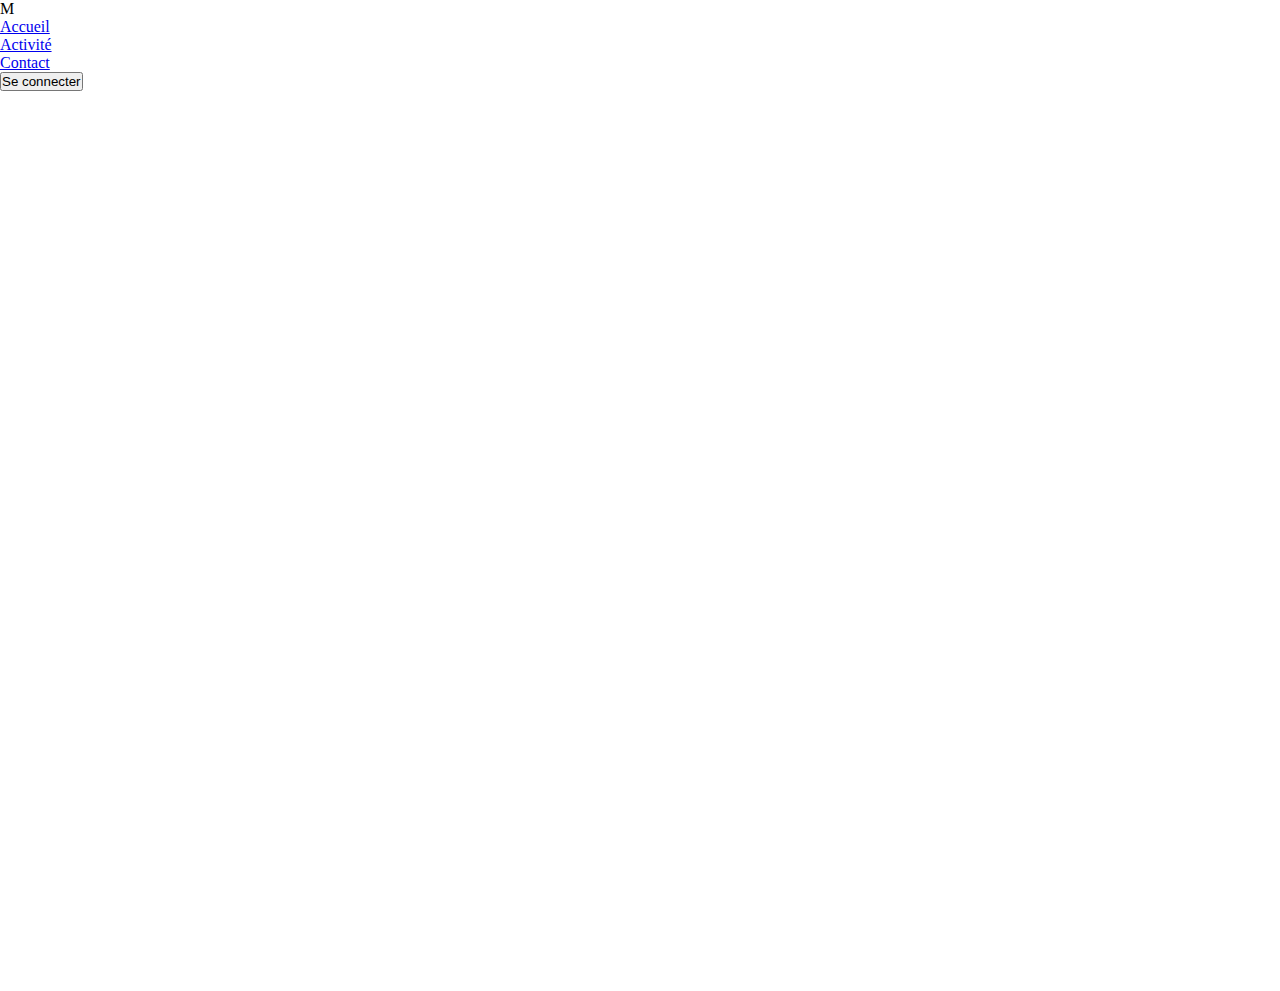
==== index.html @ d1741250 "html_css setting up the file" ====
<!DOCTYPE html>
<html lang="fr">
<head>
  <meta charset="UTF-8">
  <meta http-equiv="X-UA-Compatible" content="IE=edge">
  <meta name="viewport" content="width=device-width, initial-scale=1.0">
  <title>Mairie</title>
  <link rel="stylesheet" href="./main/general.css">
</head>
<body>

  <!-- header section -->
  <header>
    <p id="logo">M</p>
    <nav>
      <ul>
        <li class="item_1"><a href="#">Accueil</a></li>
        <li class="item_2"><a href="#">Activité</a></li></li>
        <li class="item_3"><a href="#">Contact</a></li></li>
      </ul>
      <button id="sign_in_up">Se connecter</button>
    </nav>
  </header>
  <!-- end header section -->
  
  <!-- main  -->
  <main>
    <!-- end main  -->
    <!-- hero section -->
    <section id="hero">
      <div class="hero container">
  
      </div>
    </section>
    <!-- end hero section -->
  
    <!-- presentation section -->
    <section id="presentation">
      <div class="presentation container">

      </div>
    </section>
    <!-- end presentation section -->

    <!-- activities section -->
    <!-- end section -->
    <!-- end activities section -->
  </main>
</body>
</html>
---- main/general.css ----
/* fichier de css general */
*{
  box-sizing: border-box;
  margin: 0;
  padding: 0;
}

/* general style */
main{
  min-height: 100vh;
}

main section.container{

  

}

/* general style */


/* header */


/* end header */

/* hero */
 
/* end hero */
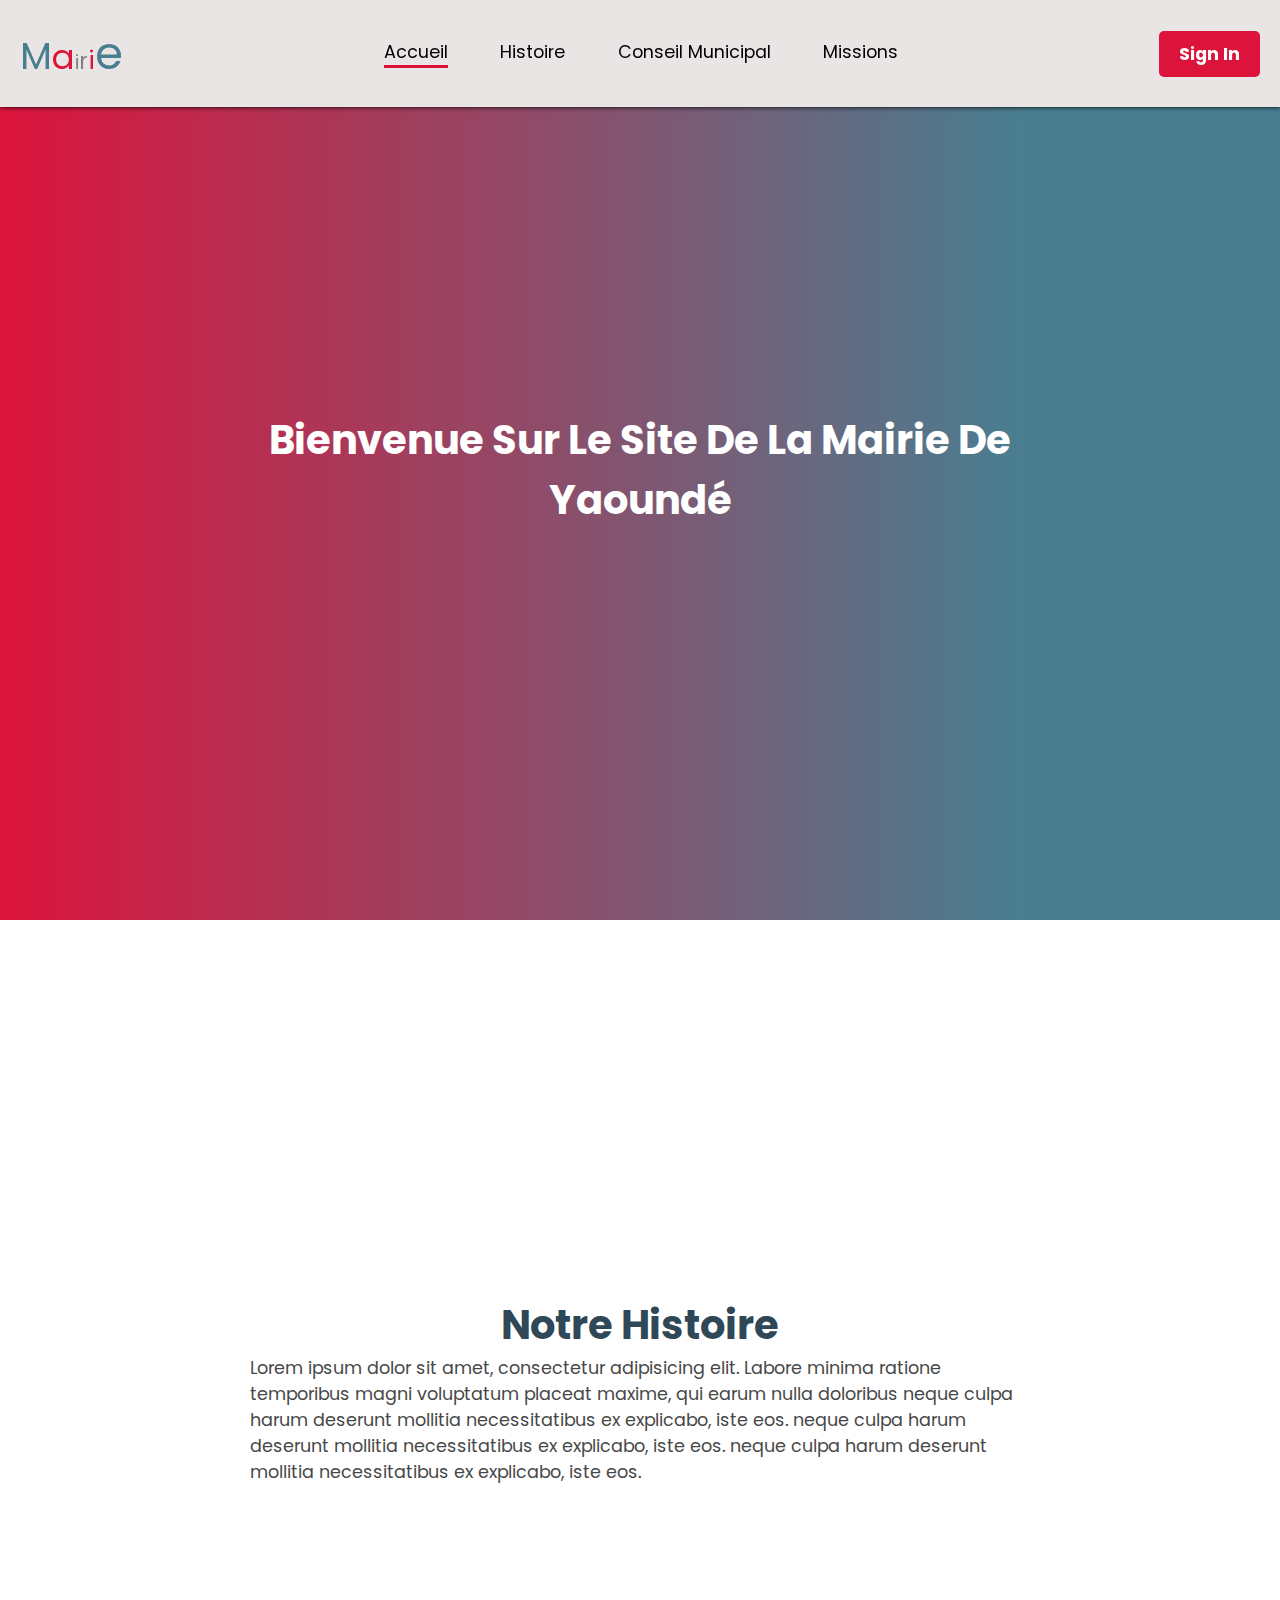
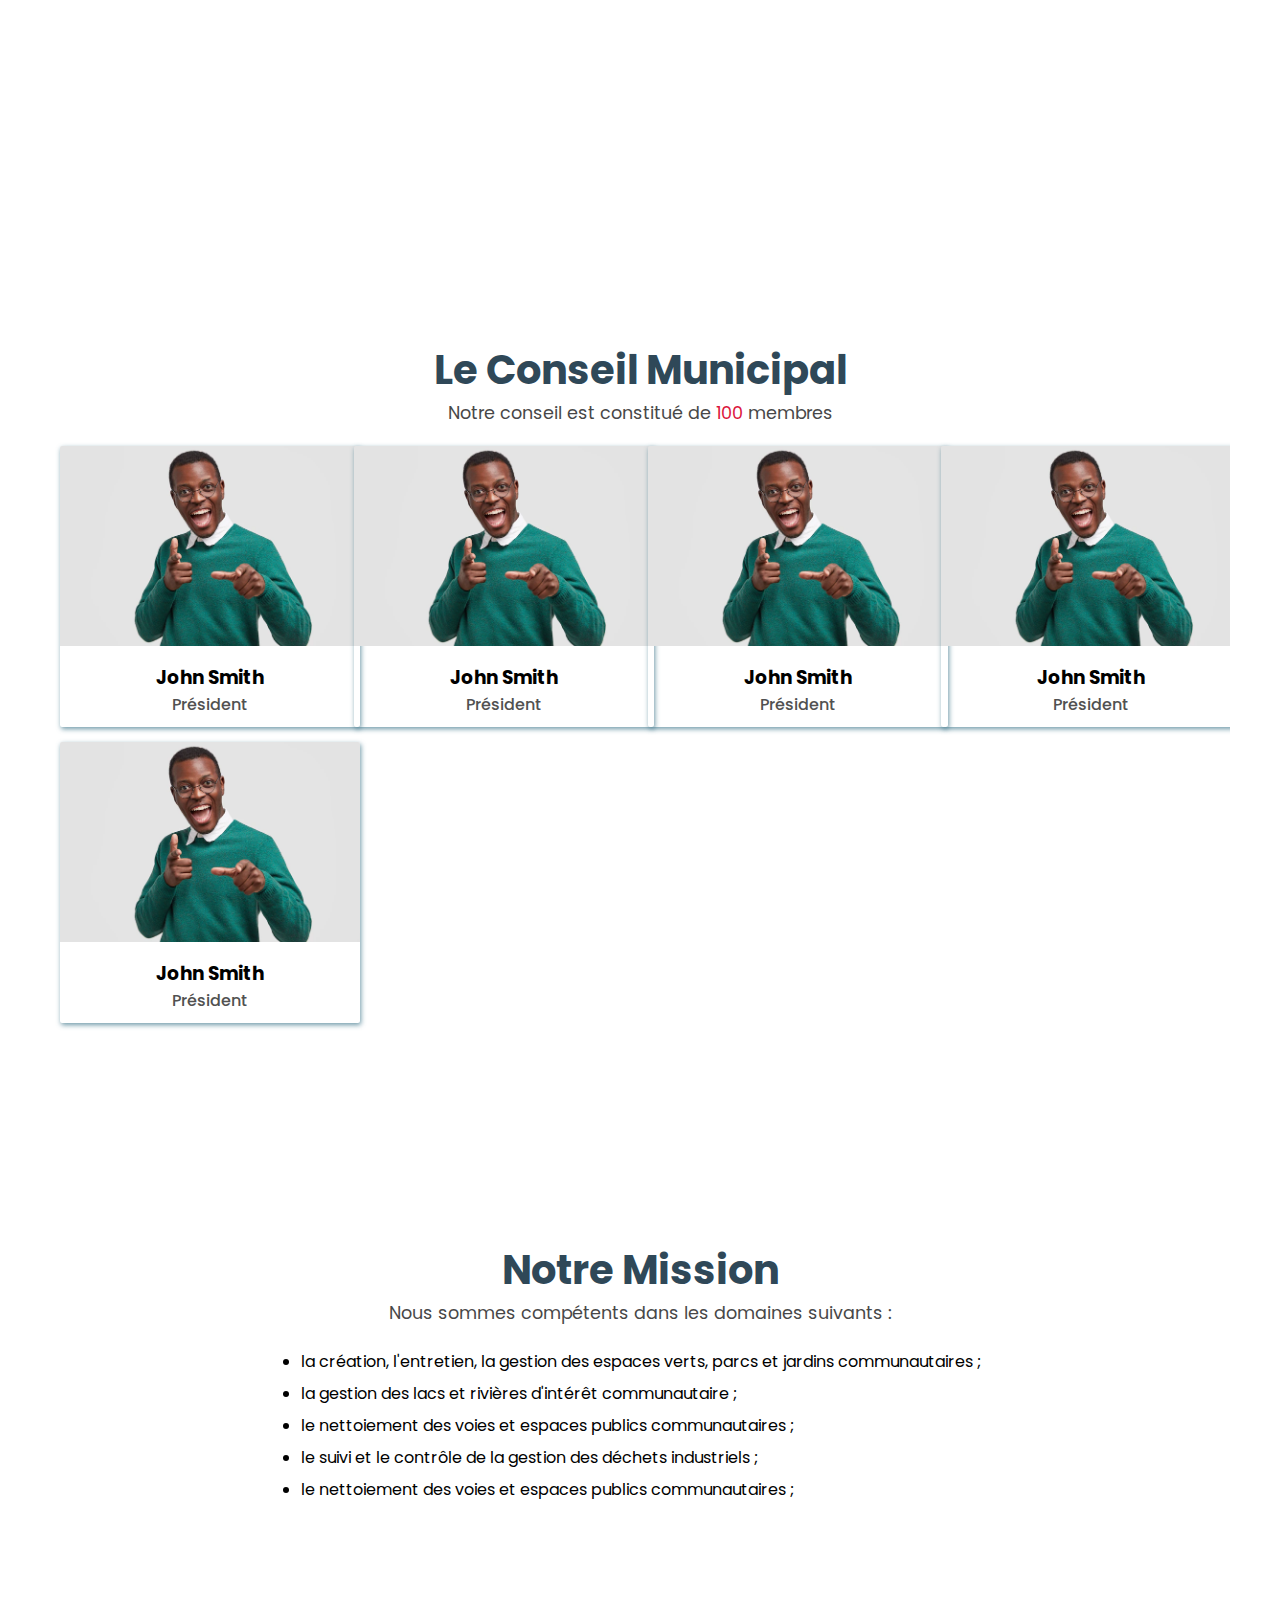
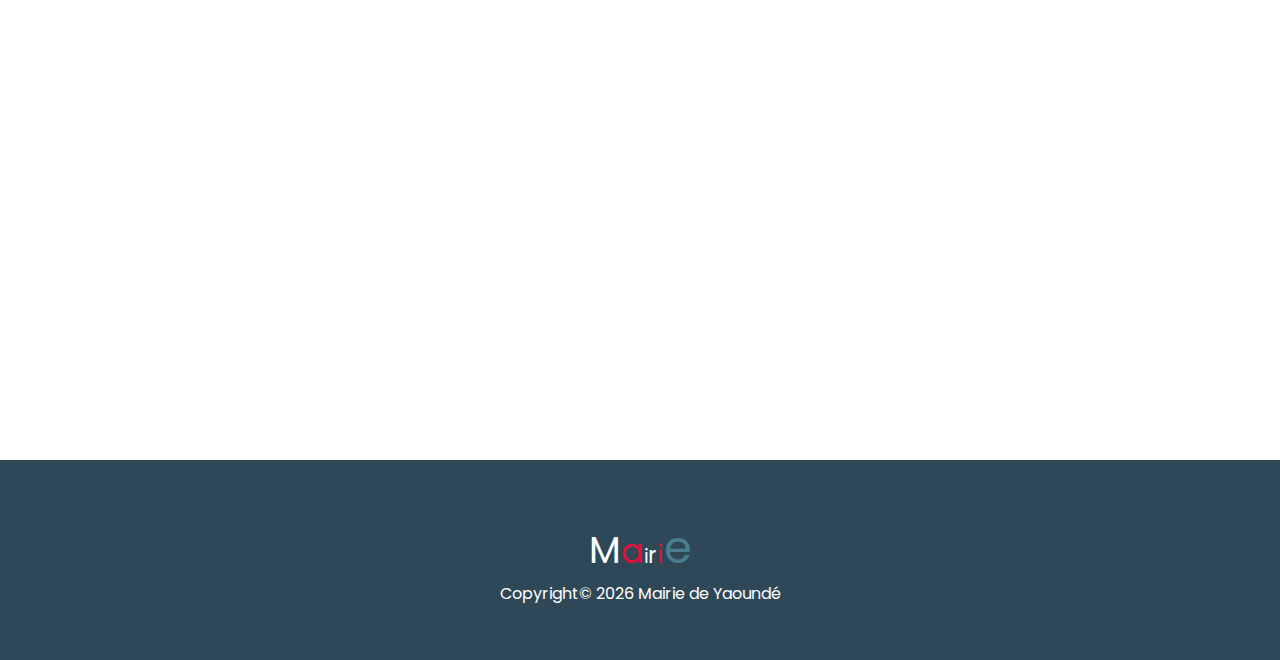
==== commit cbd4b42a: "ajout des sections manquantes 'historique, missions'" ====
--- a/index.html
+++ b/index.html
@@ -5,20 +5,25 @@
   <meta http-equiv="X-UA-Compatible" content="IE=edge">
   <meta name="viewport" content="width=device-width, initial-scale=1.0">
   <title>Mairie</title>
-  <link rel="stylesheet" href="./main/general.css">
+  <link rel="stylesheet" href="./main/styles/general.css">
 </head>
 <body>
 
   <!-- header section -->
+  <!-- header sec -->
   <header>
-    <p id="logo">M</p>
     <nav>
+      <div class="logo"><a href="#hero">M<span>a</span><span>i</span><span>r</span><span>i</span><span>e</span></a></div>
       <ul>
-        <li class="item_1"><a href="#">Accueil</a></li>
-        <li class="item_2"><a href="#">Activité</a></li></li>
-        <li class="item_3"><a href="#">Contact</a></li></li>
+        <li class="links"><a href="#hero">Accueil</a></li>
+        <li class="links"><a href="#histoire">Histoire</a></li>
+        <li class="links"><a href="#conseil">Conseil Municipal</a></li>
+        <li class="links"><a href="#mission">Missions</a></li>
       </ul>
-      <button id="sign_in_up">Se connecter</button>
+        <button><a href="#">Sign In</a></button>
+     <!--  <div id="sign_in_up_container">
+        <button><a href="">Sign up</a></button>
+      </div> -->
     </nav>
   </header>
   <!-- end header section -->
@@ -29,22 +34,116 @@
     <!-- hero section -->
     <section id="hero">
       <div class="hero container">
-  
+        <h1 class="hero_title">Bienvenue Sur Le Site De La Mairie De</h1><h1 class="hero_title"><span class="mairie_name"> Yaoundé</span></h1>
       </div>
     </section>
     <!-- end hero section -->
   
     <!-- presentation section -->
-    <section id="presentation">
-      <div class="presentation container">
-
+    <section id="histoire">
+      <div class="histoire container">
+        <div class="hist_content">
+          <h2 class="title">Notre Histoire</h2>
+          <p class="hist_text">Lorem ipsum dolor sit amet, consectetur adipisicing elit. Labore minima ratione temporibus magni voluptatum placeat maxime, qui earum nulla doloribus neque culpa harum deserunt mollitia necessitatibus ex explicabo, iste eos. neque culpa harum deserunt mollitia necessitatibus ex explicabo, iste eos. neque culpa harum deserunt mollitia necessitatibus ex explicabo, iste eos.</p>
+        </div>
       </div>
+      
     </section>
     <!-- end presentation section -->
 
-    <!-- activities section -->
-    <!-- end section -->
-    <!-- end activities section -->
+    <!-- conseil section -->
+    <section id="conseil">
+      <div class="conseil container">
+        <div class="conseil_descrip">
+          <h2 class="title">Le Conseil Municipal</h2>
+          <p>Notre conseil est constitué de <span id="nbr_membres">100</span> membres</p>
+        </div>
+        <div class="members">
+          
+          <div class="member">
+            <div class="mem_pic_cont">
+              <img src="./img/memb_pic.webp" alt="un membre de la commune" width="300">
+            </div>
+            <div class="member_info">
+              <h3 class="member_name">John Smith</h3>
+              <h4 class="member_post">Président</h4>
+            </div>
+          </div>
+          <div class="member">
+            <div class="mem_pic_cont">
+              <img src="./img/memb_pic.webp" alt="un membre de la commune" width="300">
+            </div>
+            <div class="member_info">
+              <h3 class="member_name">John Smith</h3>
+              <h4 class="member_post">Président</h4>
+            </div>
+          </div>
+          <div class="member">
+            <div class="mem_pic_cont">
+              <img src="./img/memb_pic.webp" alt="un membre de la commune" width="300">
+            </div>
+            <div class="member_info">
+              <h3 class="member_name">John Smith</h3>
+              <h4 class="member_post">Président</h4>
+            </div>
+          </div>
+          <div class="member">
+            <div class="mem_pic_cont">
+              <img src="./img/memb_pic.webp" alt="un membre de la commune" width="300">
+            </div>
+            <div class="member_info">
+              <h3 class="member_name">John Smith</h3>
+              <h4 class="member_post">Président</h4>
+            </div>
+          </div>
+          <div class="member">
+            <div class="mem_pic_cont">
+              <img src="./img/memb_pic.webp" alt="un membre de la commune" width="300">
+            </div>
+            <div class="member_info">
+              <h3 class="member_name">John Smith</h3>
+              <h4 class="member_post">Président</h4>
+            </div>
+          </div>
+          
+         
+        </div>
+      </div>
+    </section>
+    <!-- conseil section -->
+
+    <!-- mission section -->
+    <section id="mission">
+      <div class="mission container">
+        <div class="missions_cont">
+          <h2 class="title">Notre Mission</h2>
+          <p class="missions_intro">Nous sommes compétents dans les domaines suivants :</p>
+          <div class="missons">
+            <ul>
+              <li>la création, l'entretien, la gestion des espaces verts, parcs et jardins communautaires ;</li>
+              <li>la gestion des lacs et rivières d'intérêt communautaire ;</li>
+              <li>le nettoiement des voies et espaces publics communautaires ;</li>
+              <li>le suivi et le contrôle de la gestion des déchets industriels ;</li>
+              <li>le nettoiement des voies et espaces publics communautaires ;</li>
+            </ul>
+          </div>
+        </div>
+      </div>
+    </section>
+    <!-- end mission section -->
+    <!-- footer sec -->
+
+    <footer>
+      <div class="logo"><a href="#hero">M<span>a</span><span>i</span><span>r</span><span>i</span><span>e</span></a></div>
+      <div class="site_info">
+        Copyright&copy; <script type="text/javascript">
+          document.write( new Date().getFullYear());
+          </script>  Mairie de <span class="mairie_name">Yaoundé</span>
+      </div>
+    </footer>
+
+    <!-- end footer sec -->
+    <script src="./main/js/general.js"></script>
   </main>
 </body>
 </html>--- a/main/styles/general.css
+++ b/main/styles/general.css
@@ -0,0 +1,349 @@
+@import url('https://fonts.googleapis.com/css2?family=Montserrat:ital,wght@0,100;0,200;0,300;0,400;0,500;0,600;0,700;0,800;0,900;1,100&family=Poppins:ital,wght@0,100;0,200;0,300;0,400;0,500;0,600;0,700;0,800;0,900;1,100;1,200;1,500&display=swap');
+
+
+*{
+  margin: 0;
+  padding: 0;
+  box-sizing: border-box;
+  font-family: 'Poppins', sans-serif;
+  scroll-behavior: smooth;
+}
+
+:root{
+  --primary_color:#497E91;
+  /* --secondary_color:#F9A826; */
+  --secondary_color: #dc143c;
+  --gradient: linear-gradient(0deg, #55b88d 0%, var(--primary_color) 81%);
+  --border:  1px solid red;
+}
+/* general */
+a{
+  text-decoration: none;
+  color: inherit;
+}
+
+p{
+  font-size: 1.1rem;
+  color: rgb(72, 72, 72);
+}
+
+.container{
+  display: flex;
+  min-height: 100vh;
+  margin-top: 20px;
+}
+
+button{
+  border: none;
+  padding: 0;
+  cursor: pointer;
+}
+
+.title{
+  font-size: 2.5rem;
+  color: #2F4858;
+}
+
+main > section:not(#hero){
+  padding: 0 50px;
+}
+/* end general */
+
+
+/* header */
+header{
+  position: fixed;
+  top: 0;
+  left: 0;
+  right: 0;
+  width: 100%;
+  
+  padding: 20px;
+  z-index: 20000;
+  overflow: hidden;
+  transition: all ease .3s,
+  box-shadow  ease .7s;
+  color: black;
+  background-color: #eae5e5;
+  box-shadow: 0px 0px 5px rgb(0, 0, 0);
+}
+
+/* header.fixed_header{
+  color: black;
+  background-color: #eae5e5;
+  box-shadow: 0px 0px 5px rgb(0, 0, 0);
+}
+header.fixed_header #sign_in_up_container button:first-child{
+  color: black;
+} */
+
+
+nav{
+  display: flex;
+  align-items: center;
+  justify-content: space-between;
+
+  
+}
+
+.logo{
+  font-size: 2.3rem;
+  font-family: 'Montserrat', sans-serif;
+  color: var(--primary_color);
+}
+
+
+.logo span{
+  color: var(--secondary_color);
+}
+.logo span:nth-of-type(1){
+  font-size: 2.1rem;
+
+}
+.logo span:nth-of-type(2){
+  color: gray;
+  font-size: 1.2rem;
+}
+ 
+.logo span:nth-of-type(3){
+  font-size: 1.4rem;
+  color: gray;
+}
+.logo span:nth-of-type(4){
+  font-size: 1.6rem;
+
+}
+.logo span:nth-of-type(5){
+  font-size: 2.8rem;
+  color: var(--primary_color);
+}
+nav ul{
+  
+  display: flex;
+  align-items: center;
+  justify-content: space-evenly;
+  flex-basis: 50%;
+}
+
+nav ul li{
+  list-style: none;
+  font-size: 1.1rem;
+  color: inherit;
+}
+
+nav ul a::after{
+  content: '';
+  display: block;
+  margin: 0 auto;
+  width: 0%;
+  height: 3px;
+  background: var(--secondary_color);
+  transition: width ease .6s;
+}
+
+nav ul a:hover::after{
+  width: 100%;
+}
+
+nav li.active a::after{
+  width: 100%;
+}
+/* nav #sign_in_up_container{
+  flex-basis: 20%;
+  display: flex;
+  justify-content: space-around;
+  align-items: center;
+  
+}
+
+#sign_in_up_container button:nth-child(1){
+  background: transparent;
+  color: black;
+  font-size: 1.1rem;
+}
+
+#sign_in_up_container button:nth-child(2){
+  padding: 10px 20px;
+  border-radius: 5px;
+  background: var(--secondary_color);
+  font-weight: 700;
+  font-size: 1.1rem;
+  color :white;
+} */
+header button{
+  padding: 10px 20px;
+  border-radius: 5px;
+  background: var(--secondary_color);
+  font-weight: 700;
+  font-size: 1.1rem;
+  color :white;
+  cursor: pointer;
+  transition: all ease .7s;
+}
+
+header button:hover {
+  background: #ad1b38;
+}
+
+/* end header */
+
+/* hero sec */
+#hero .hero{
+  width: 100%;
+  justify-content: center;
+  align-items: center;
+  flex-direction: column;
+  background-image: var(--gradient);
+  background: var(--primary_color);
+  background: linear-gradient(90deg, var(--secondary_color) 0%, var(--primary_color) 80%);
+}
+
+
+.hero_title{
+  color: white;
+  font-size: 2.5rem;
+}
+
+.start_btn_cont{
+  display: flex;
+  width: 100%;
+}
+
+.start_btn_cont button{
+  padding: 14px 36px;
+  border-radius: 5px;
+  background: var(--secondary_color);
+  color: white;
+  font-size: 1.3em;
+  font-weight: 400;
+}
+
+.start_btn_cont button:nth-child(1){
+  margin-right: 2em;
+}
+
+
+/* end hero sec */
+
+/* hist sec */
+.histoire{
+  flex-direction: column;
+  align-items: center;
+  justify-content: center;
+  min-height: 100vh;
+}
+.histoire .hist_content{
+  display: flex;
+  flex-direction: column;
+  align-items: center;
+  padding: 20px 200px;
+}
+
+/* end hist sec */
+
+/* conseil sec  */
+.conseil{
+  flex-direction: column;
+  overflow: hidden;
+  padding: 5rem 10px;
+}
+
+.conseil .members{
+  display: grid;
+  grid-template-columns: repeat(4, 1fr);
+  gap: 15px;
+} 
+
+.conseil .member{
+  
+  margin: auto;
+  display: flex;
+  flex-direction: column;
+  overflow: hidden;
+  align-items: center;
+  justify-content: center;
+  flex-wrap: wrap;
+  border: none;
+  border-radius: 2px;
+  box-shadow: 1px 2px 5px #497e91ca;
+}
+
+.mem_pic_cont{
+  overflow: hidden;
+}
+.conseil img{
+  object-fit: cover;
+  object-position: center;
+  transition: transform .6s ease ;
+}
+
+.conseil img:hover{
+  transform: scale(1.07);
+}
+
+.conseil_descrip{
+  text-align: center;
+  margin-bottom: 20px;
+}
+
+.conseil_descrip p #nbr_membres{
+  color:crimson;
+}
+
+.member_info{
+  text-align: center;
+  margin: 10px auto;
+}
+
+.member_info .member_post{
+  font-weight: 500;
+  color: rgb(81, 81, 81);
+}
+/* end conseil sec  */
+
+/* mission sec */
+
+#mission .mission{
+  flex-direction: column;
+  align-items: center;
+  margin: 0 auto;
+  padding: 5rem 10px;
+  text-align: center;
+}
+
+.mission ul{
+  margin: 20px;
+  text-align: left;
+}
+
+.mission ul li{
+  line-height: 2rem;
+}
+
+/* end mission sec */
+
+/* footer sec */
+
+footer{
+  position: relative;
+  bottom: 0;
+  display: flex;
+  flex-direction: column;
+  align-items: center;
+  justify-content: center;
+  height: 200px;
+  width: 100%;
+  background: #2F4858;
+  color: white;
+}
+
+footer .logo{
+  color: white;
+}
+
+ 
+footer .logo span:nth-of-type(3),
+footer .logo span:nth-of-type(2){
+  color: white;
+}
+/* end footer sec */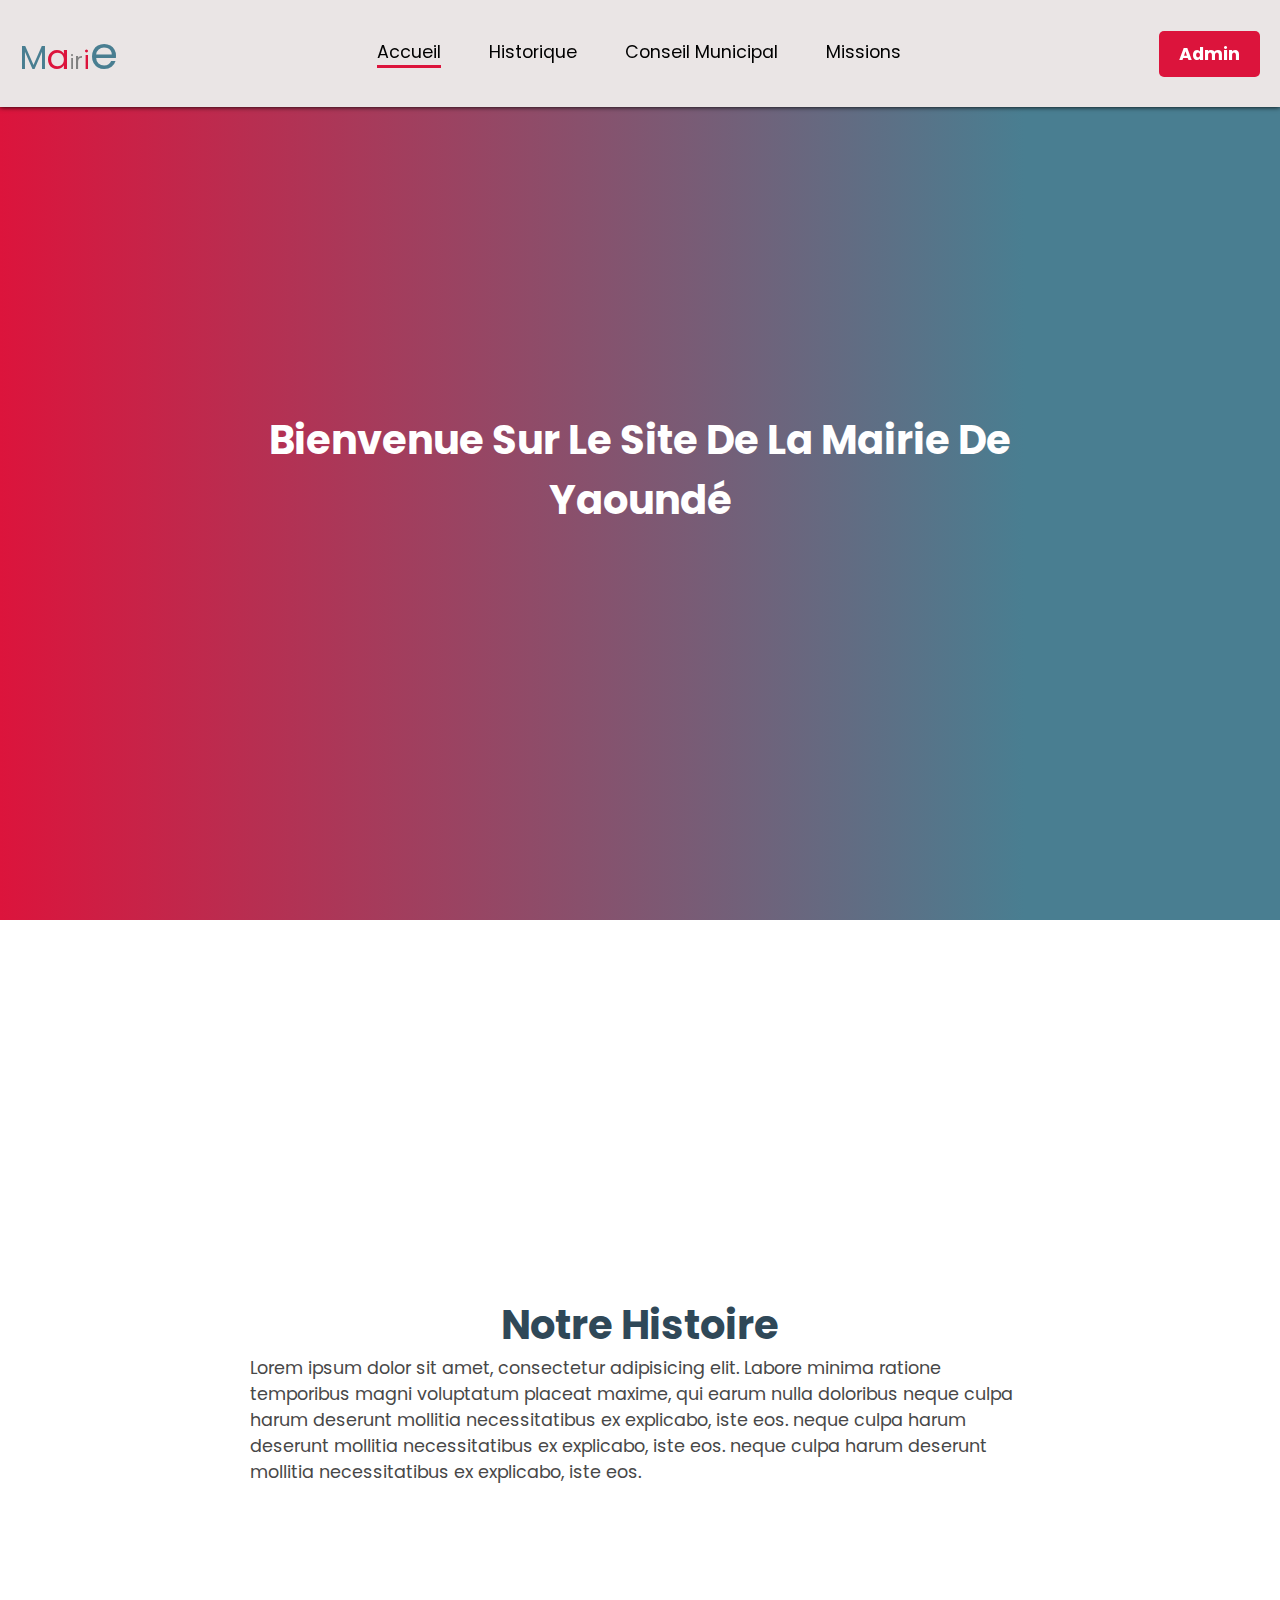
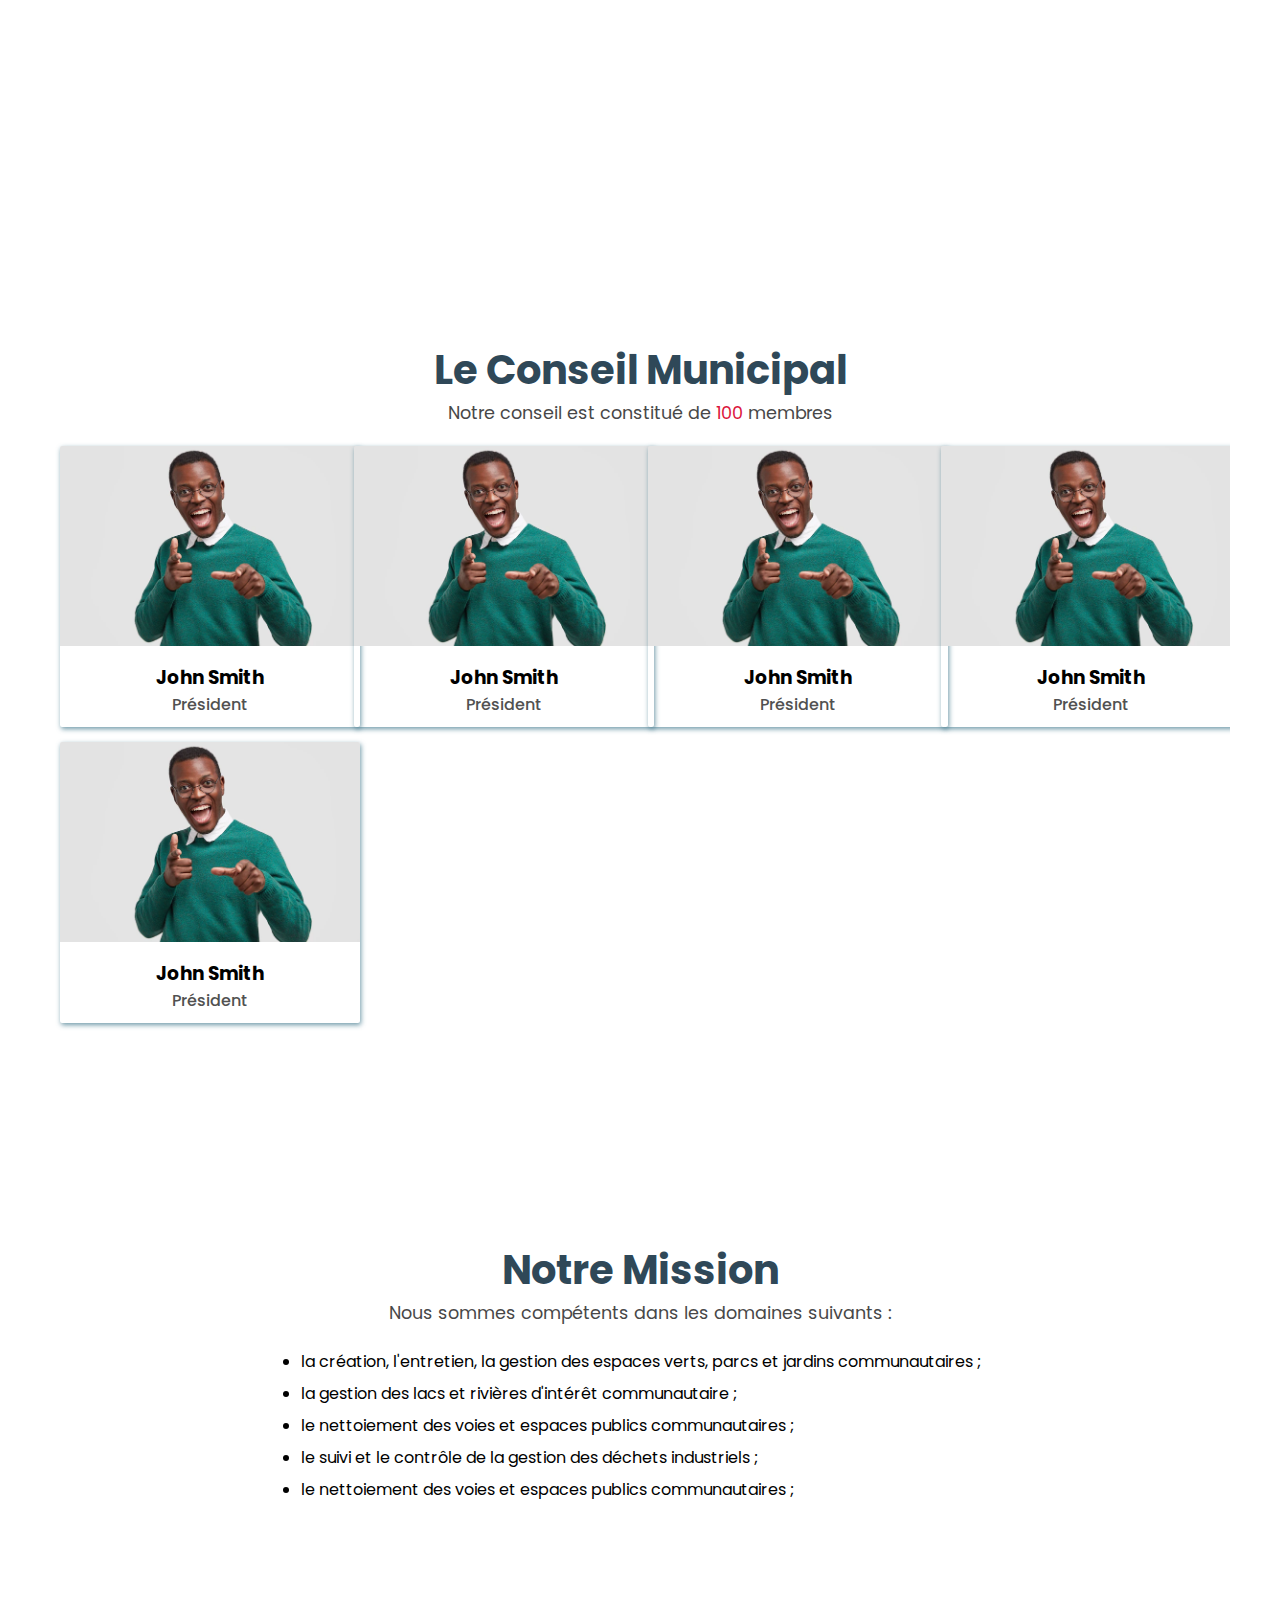
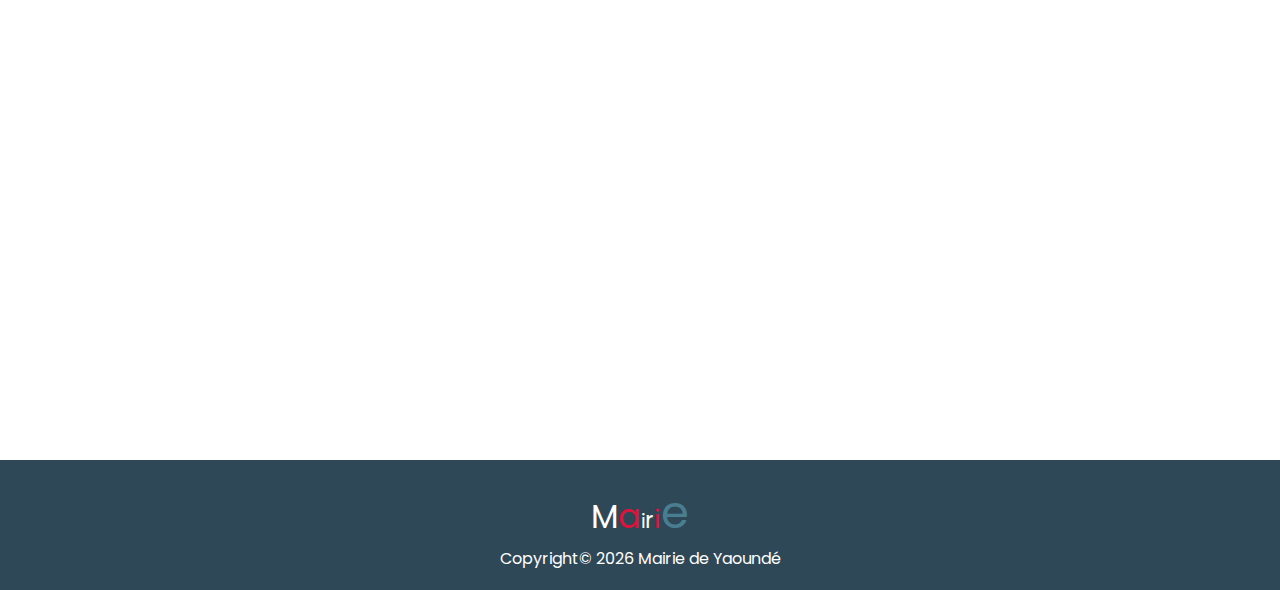
==== commit c6383772: "dashboard admin 60%" ====
--- a/index.html
+++ b/index.html
@@ -16,11 +16,11 @@
       <div class="logo"><a href="#hero">M<span>a</span><span>i</span><span>r</span><span>i</span><span>e</span></a></div>
       <ul>
         <li class="links"><a href="#hero">Accueil</a></li>
-        <li class="links"><a href="#histoire">Histoire</a></li>
+        <li class="links"><a href="#histoire">Historique</a></li>
         <li class="links"><a href="#conseil">Conseil Municipal</a></li>
         <li class="links"><a href="#mission">Missions</a></li>
       </ul>
-        <button><a href="#">Sign In</a></button>
+        <button><a href="./admin/index.html">Admin</a></button>
      <!--  <div id="sign_in_up_container">
         <button><a href="">Sign up</a></button>
       </div> -->
@@ -133,17 +133,17 @@
     <!-- end mission section -->
     <!-- footer sec -->
 
-    <footer>
-      <div class="logo"><a href="#hero">M<span>a</span><span>i</span><span>r</span><span>i</span><span>e</span></a></div>
-      <div class="site_info">
-        Copyright&copy; <script type="text/javascript">
-          document.write( new Date().getFullYear());
-          </script>  Mairie de <span class="mairie_name">Yaoundé</span>
-      </div>
-    </footer>
+  </main>
+  <footer>
+    <div class="logo"><a href="#hero">M<span>a</span><span>i</span><span>r</span><span>i</span><span>e</span></a></div>
+    <div class="site_info">
+      Copyright&copy; <script type="text/javascript">
+        document.write( new Date().getFullYear());
+        </script>  Mairie de <span class="mairie_name">Yaoundé</span>
+    </div>
+  </footer>
 
-    <!-- end footer sec -->
-    <script src="./main/js/general.js"></script>
-  </main>
+  <!-- end footer sec -->
+  <script src="./main/js/general.js"></script>
 </body>
 </html>--- a/main/styles/general.css
+++ b/main/styles/general.css
@@ -1,7 +1,7 @@
 @import url('https://fonts.googleapis.com/css2?family=Montserrat:ital,wght@0,100;0,200;0,300;0,400;0,500;0,600;0,700;0,800;0,900;1,100&family=Poppins:ital,wght@0,100;0,200;0,300;0,400;0,500;0,600;0,700;0,800;0,900;1,100;1,200;1,500&display=swap');
 
 
-*{
+*, ::before,::after{
   margin: 0;
   padding: 0;
   box-sizing: border-box;
@@ -57,7 +57,7 @@
   left: 0;
   right: 0;
   width: 100%;
-  
+ 
   padding: 20px;
   z-index: 20000;
   overflow: hidden;
@@ -87,7 +87,7 @@
 }
 
 .logo{
-  font-size: 2.3rem;
+  font-size: 2rem;
   font-family: 'Montserrat', sans-serif;
   color: var(--primary_color);
 }
@@ -331,7 +331,7 @@
   flex-direction: column;
   align-items: center;
   justify-content: center;
-  height: 200px;
+  height: 130px;
   width: 100%;
   background: #2F4858;
   color: white;
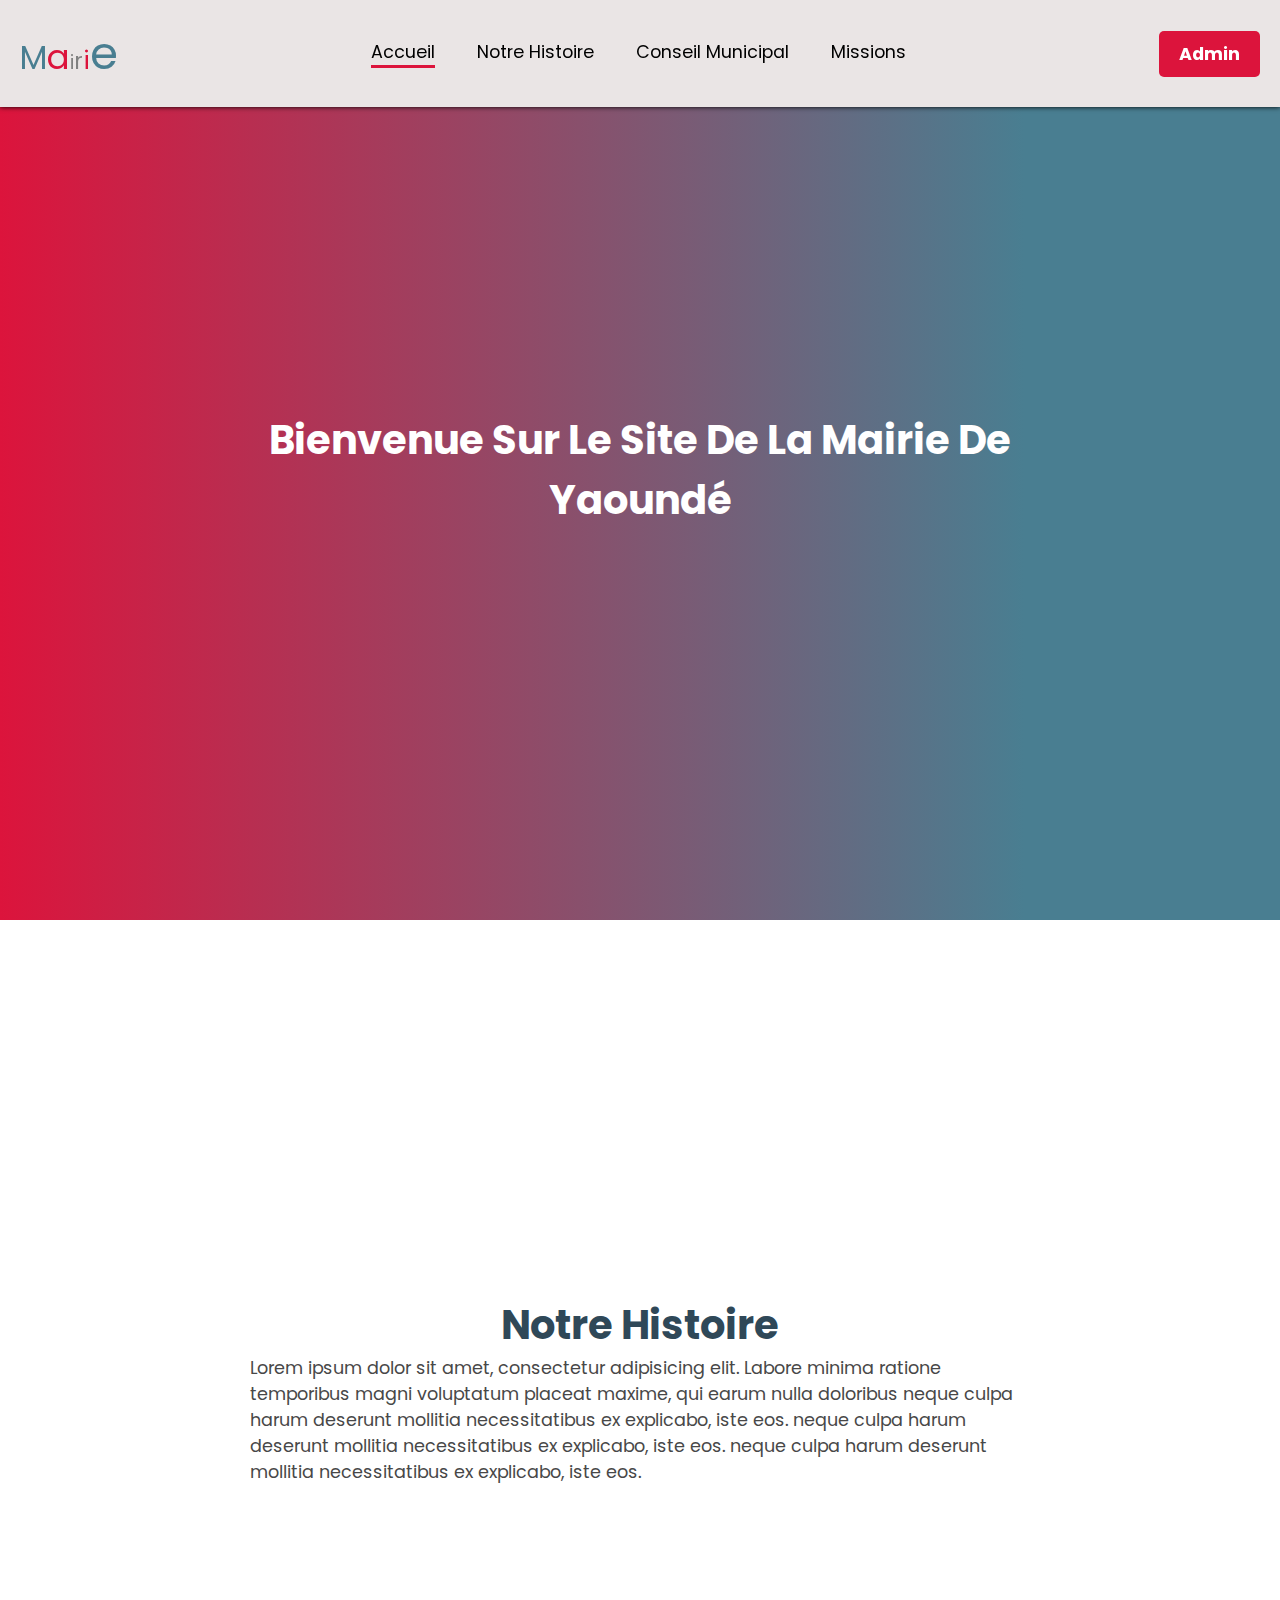
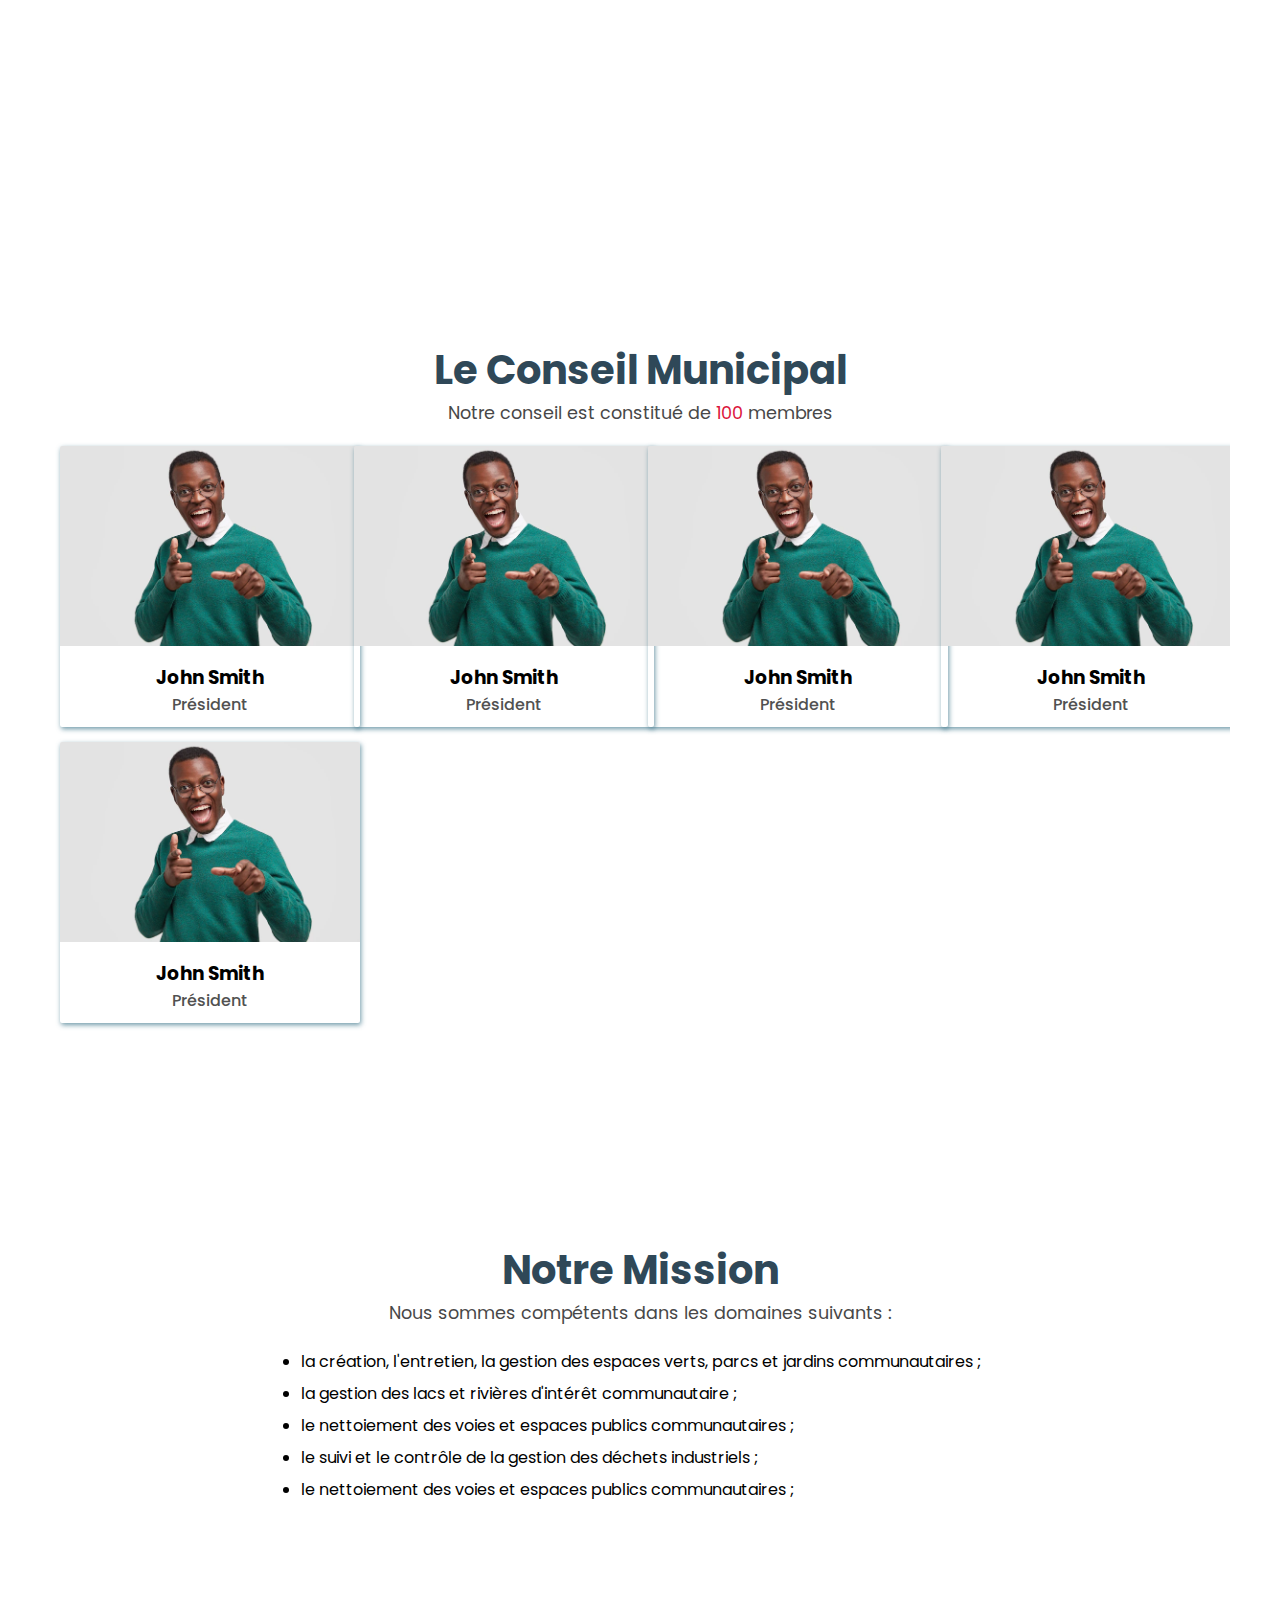
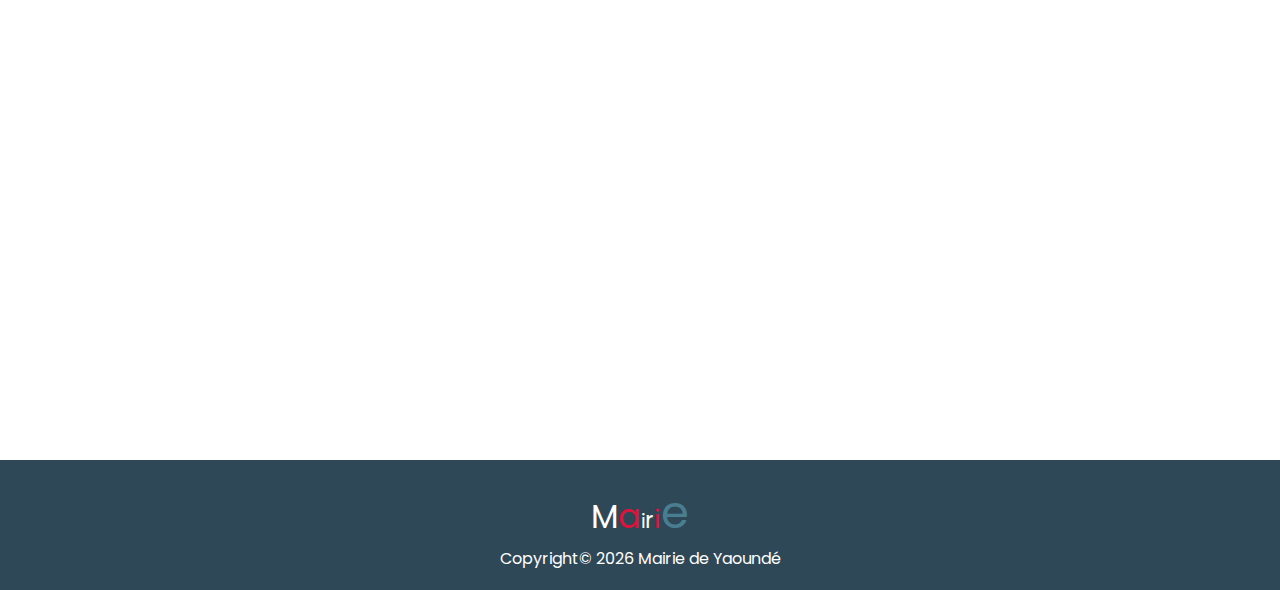
==== commit ff9beca7: "latest release of admin dashboard" ====
--- a/index.html
+++ b/index.html
@@ -16,7 +16,7 @@
       <div class="logo"><a href="#hero">M<span>a</span><span>i</span><span>r</span><span>i</span><span>e</span></a></div>
       <ul>
         <li class="links"><a href="#hero">Accueil</a></li>
-        <li class="links"><a href="#histoire">Historique</a></li>
+        <li class="links"><a href="#histoire">Notre Histoire</a></li>
         <li class="links"><a href="#conseil">Conseil Municipal</a></li>
         <li class="links"><a href="#mission">Missions</a></li>
       </ul>
